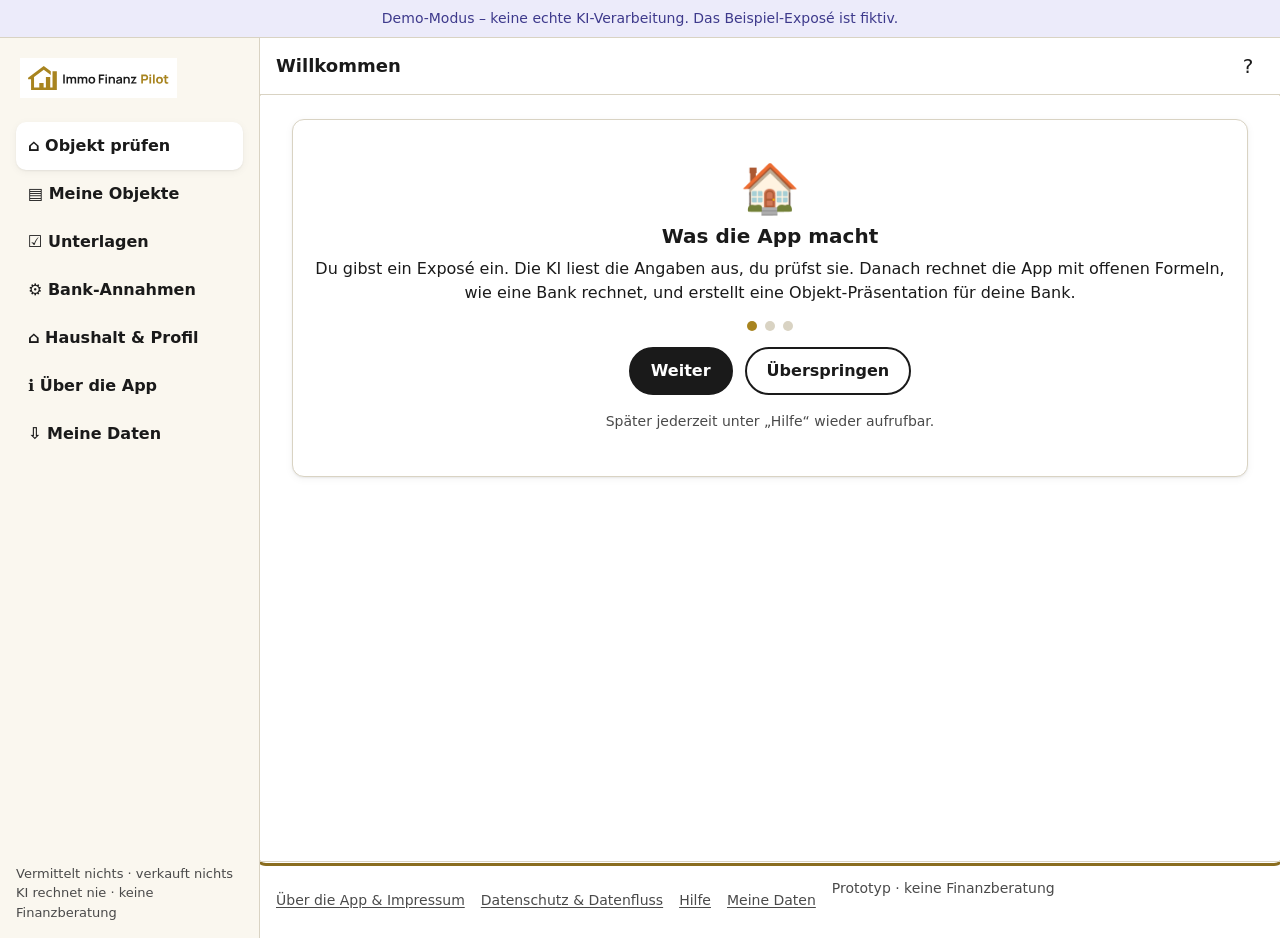
==== app/index.html @ 90c49cd7 "First App Design V.01 First design of my app v.01 with structure, supabase and math core" ====
<!DOCTYPE html>
<html lang="de" data-theme="hell">
<head>
<meta charset="utf-8">
<meta name="viewport" content="width=device-width, initial-scale=1">
<meta name="robots" content="noindex">
<title>Immo Finanz Pilot</title>
<link rel="icon" type="image/png" sizes="32x32" href="assets/favicon-32.png">
<link rel="apple-touch-icon" href="assets/apple-touch-icon.png">
<link rel="stylesheet" href="css/app.css">
</head>
<body>
<a class="sr-only" href="#inhalt">Zum Inhalt springen</a>
<div class="demo-banner" id="demo-banner" role="note">Demo-Modus – keine echte KI-Verarbeitung. Das Beispiel-Exposé ist fiktiv.</div>
<div class="app">
  <nav class="seitenleiste" aria-label="Hauptnavigation">
    <a href="#start" style="padding:0;min-height:0"><img class="logo" src="assets/logo-hell.svg" alt="Immo Finanz Pilot – Startseite"></a>
    <div id="seitenleiste-nav"></div>
    <div class="unten">Vermittelt nichts · verkauft nichts<br>KI rechnet nie · keine Finanzberatung</div>
  </nav>
  <div class="haupt">
    <header class="kopf">
      <button class="icon-btn" id="zurueck" aria-label="Zurück" hidden>←</button>
      <a href="#start"><img class="logo-mobil" src="assets/app-icon.svg" alt="Startseite"></a>
      <h1 id="kopf-titel">Immo Finanz Pilot</h1>
      <a class="icon-btn" href="#hilfe" aria-label="Hilfe" style="text-decoration:none">?</a>
    </header>
    <nav class="stepper" id="stepper" aria-label="Schritte" hidden></nav>
    <main class="inhalt" id="inhalt" tabindex="-1"></main>
    <footer class="fuss">
      <a href="#transparenz">Über die App &amp; Impressum</a><a href="#transparenz">Datenschutz &amp; Datenfluss</a><a href="#hilfe">Hilfe</a><a href="#daten">Meine Daten</a>
      <span>Prototyp · keine Finanzberatung</span>
    </footer>
  </div>
</div>
<nav class="tabbar" id="tabbar" aria-label="Navigation"></nav>
<dialog id="dialog"></dialog>
<script src="js/parameter.js"></script>
<script src="js/konfig.js"></script>
<script src="js/rechner.js"></script>
<script src="js/inhalte.js"></script>
<script src="js/expose.js"></script>
<script src="js/zustand.js"></script>
<script src="js/speicher.js"></script>
<script src="js/app.js"></script>
</body>
</html>
---- app/css/app.css ----
/* Immo Finanz Pilot – Gestaltung
   Helles Logo-Schema (Standard). Farben nur über Variablen, damit der Dark-Mode später nur Variablen tauscht (E9).
   Mobile first: Grundlayout = Smartphone; ab 834 px Tablet, ab 1100 px Desktop mit Seitenleiste. */

:root {
  --bg: #FFFFFF;
  --flaeche: #FAF7EF;
  --flaeche-2: #F3EFE3;
  --text: #1A1A1A;
  --text-2: #4A4A4A;        /* Zweittext, Kontrast ≥ 7:1 auf Weiß */
  --linie: #D9D3C3;
  --gold: #A8841F;          /* nur Icons, Akzente, Schrift ≥ 24 px */
  --gold-text: #8A6D1F;     /* Links, kleine Goldschrift (AA) */
  --primaer: #1A1A1A;
  --primaer-text: #FFFFFF;
  --fokus: #8A6D1F;
  --gruen: #1E6B3A; --gruen-bg: #E6F2EA;
  --gelb: #7A5A00;  --gelb-bg: #FFF4D1;
  --rot: #A3201A;   --rot-bg: #FBE7E5;
  --grau: #555555;  --grau-bg: #EFEFEF;
  --ki: #3E3A8C;    --ki-bg: #ECEBFA;
  --radius: 12px;
  --schatten: 0 1px 2px rgba(0,0,0,.06), 0 2px 8px rgba(0,0,0,.05);
  --schrift: "Manrope", "Segoe UI", system-ui, -apple-system, Roboto, Arial, sans-serif;
  --mono: ui-monospace, "SF Mono", Menlo, Consolas, monospace;
}
/* Dark-Mode: Variablen vorbereitet, Ausarbeitung nach dem Pflicht-Ablauf (E9) */
:root[data-theme="dunkel"] {
  --bg: #0F0F12; --flaeche: #18181D; --flaeche-2: #212128; --text: #F2EEE3; --text-2: #C9C3B5;
  --linie: #3A3833; --gold: #D4AF37; --gold-text: #E0C060; --primaer: #E0C060; --primaer-text: #111111; --fokus: #E0C060;
  --gruen: #7FD49B; --gruen-bg: #16301F; --gelb: #F2CF66; --gelb-bg: #352C10; --rot: #FF9B92; --rot-bg: #3A1714;
  --grau: #C4C4C4; --grau-bg: #2A2A2F; --ki: #B9B5FF; --ki-bg: #24224A;
}

* { box-sizing: border-box; }
html { font-size: 100%; }
body { margin: 0; font-family: var(--schrift); font-size: 1rem; line-height: 1.5; color: var(--text); background: var(--bg); -webkit-text-size-adjust: 100%; }
h1, h2, h3 { line-height: 1.25; margin: 0 0 .5rem; }
h1 { font-size: 1.375rem; } h2 { font-size: 1.25rem; } h3 { font-size: 1.0625rem; }
p { margin: 0 0 .75rem; }
a { color: var(--gold-text); text-underline-offset: 2px; }
.klein { font-size: .875rem; } .zweit { color: var(--text-2); }
.mono { font-family: var(--mono); font-size: .875rem; }
:focus-visible { outline: 3px solid var(--fokus); outline-offset: 2px; border-radius: 6px; }
.sr-only { position: absolute; width: 1px; height: 1px; overflow: hidden; clip: rect(0 0 0 0); white-space: nowrap; }
[hidden] { display: none !important; }

/* Grundgerüst */
.demo-banner { background: var(--ki-bg); color: var(--ki); font-size: .875rem; padding: .5rem 1rem; text-align: center; border-bottom: 1px solid var(--linie); }
.app { display: flex; min-height: 100vh; }
.seitenleiste { display: none; }
.haupt { flex: 1; min-width: 0; display: flex; flex-direction: column; }
.kopf { position: sticky; top: 0; z-index: 20; display: flex; align-items: center; gap: .5rem; background: var(--bg); border-bottom: 1px solid var(--linie); padding: .25rem .5rem; min-height: 56px; }
.kopf h1 { flex: 1; margin: 0; font-size: 1.125rem; }
.kopf .logo-mobil { height: 28px; }
.icon-btn { min-width: 48px; min-height: 48px; display: inline-flex; align-items: center; justify-content: center; border: 0; background: transparent; color: var(--text); font-size: 1.25rem; border-radius: 10px; cursor: pointer; }
.icon-btn:hover { background: var(--flaeche); }
.inhalt { padding: 1rem; flex: 1; width: 100%; max-width: 1280px; margin: 0 auto; }
.fuss { padding: 1rem; border-top: 1px solid var(--linie); font-size: .875rem; color: var(--text-2); display: flex; flex-wrap: wrap; gap: .25rem 1rem; padding-bottom: 6rem; }
.fuss a { color: var(--text-2); min-height: 44px; display: inline-flex; align-items: center; }

/* Navigation unten (Smartphone) */
.tabbar { position: fixed; left: 0; right: 0; bottom: 0; z-index: 30; display: grid; grid-template-columns: repeat(4, 1fr); background: var(--bg); border-top: 1px solid var(--linie); }
.tabbar a { min-height: 64px; display: flex; flex-direction: column; align-items: center; justify-content: center; font-size: .8125rem; color: var(--text-2); text-decoration: none; gap: 2px; }
.tabbar a .ico { font-size: 1.25rem; }
.tabbar a[aria-current="page"] { color: var(--text); font-weight: 700; box-shadow: inset 0 3px 0 var(--gold); }

/* Stepper */
.stepper { background: var(--flaeche); border-bottom: 1px solid var(--linie); padding: .5rem 1rem .75rem; }
.stepper .zeile { display: flex; justify-content: space-between; font-size: .875rem; color: var(--text-2); gap: 1rem; }
.stepper ol { list-style: none; display: grid; grid-template-columns: repeat(6, 1fr); gap: 4px; margin: .5rem 0 0; padding: 0; }
.stepper li { height: 6px; border-radius: 3px; background: var(--linie); }
.stepper li.fertig { background: var(--text-2); } .stepper li.aktuell { background: var(--gold); }
.stepper .namen { display: none; }

/* Karten, Felder, Knöpfe */
.karte { background: var(--bg); border: 1px solid var(--linie); border-radius: var(--radius); padding: 1rem; margin-bottom: 1rem; box-shadow: var(--schatten); }
.karte.flach { box-shadow: none; background: var(--flaeche); }
.btn { min-height: 48px; padding: .625rem 1.25rem; border-radius: 999px; border: 2px solid var(--primaer); background: var(--bg); color: var(--text); font: inherit; font-weight: 700; cursor: pointer; display: inline-flex; align-items: center; justify-content: center; gap: .5rem; text-decoration: none; }
.btn.primaer { background: var(--primaer); color: var(--primaer-text); }
.btn.breit { width: 100%; }
.btn:disabled, .btn[aria-disabled="true"] { opacity: .55; cursor: not-allowed; }
.btn.link { border: 0; background: transparent; color: var(--gold-text); text-decoration: underline; padding: .5rem; min-height: 44px; font-weight: 600; }
.btn-reihe { display: flex; flex-wrap: wrap; gap: .75rem; margin-top: 1rem; }
.feld { margin-bottom: 1rem; }
.feld label, .feld .label { display: block; font-weight: 700; margin-bottom: .25rem; }
.feld .hilfe { font-size: .875rem; color: var(--text-2); margin-top: .25rem; }
.feld .fehler { font-size: .875rem; color: var(--rot); margin-top: .25rem; font-weight: 600; }
input[type="text"], input[type="number"], input[type="email"], select, textarea {
  width: 100%; min-height: 52px; padding: .625rem .75rem; font: inherit; color: var(--text); background: var(--bg);
  border: 2px solid var(--linie); border-radius: 10px; }
textarea { min-height: 160px; }
input:focus, select:focus, textarea:focus { border-color: var(--fokus); outline: none; box-shadow: 0 0 0 3px rgba(138,109,31,.25); }
.eingabe-einheit { display: flex; align-items: stretch; }
.eingabe-einheit input { border-top-right-radius: 0; border-bottom-right-radius: 0; }
.eingabe-einheit span { display: flex; align-items: center; padding: 0 .75rem; border: 2px solid var(--linie); border-left: 0; border-radius: 0 10px 10px 0; background: var(--flaeche); min-width: 56px; justify-content: center; }
.checkzeile { display: flex; gap: .75rem; align-items: flex-start; min-height: 44px; padding: .5rem 0; }
.checkzeile input { width: 24px; height: 24px; margin-top: 2px; flex: none; }
.raster-2 { display: grid; gap: 0 1rem; grid-template-columns: 1fr; }

/* Kennzeichen (Badges) */
.badge { display: inline-flex; align-items: center; gap: .25rem; font-size: .8125rem; font-weight: 700; padding: .125rem .5rem; border-radius: 999px; border: 1px solid currentColor; white-space: nowrap; }
.badge.ki { color: var(--ki); background: var(--ki-bg); }
.badge.unsicher { color: var(--gelb); background: var(--gelb-bg); }
.badge.fehlt { color: var(--grau); background: var(--grau-bg); border-style: dashed; }
.badge.bestaetigt { color: var(--gruen); background: var(--gruen-bg); }
.badge.korrigiert { color: var(--text); background: var(--flaeche-2); }
.badge.annahme { color: var(--gelb); background: var(--gelb-bg); border-style: dashed; }
.badge.demo { color: var(--ki); background: var(--ki-bg); border-style: dashed; }

/* Prüfmaske */
.pfeld { display: flex; align-items: center; gap: .75rem; width: 100%; text-align: left; border: 2px solid var(--linie); border-radius: var(--radius); background: var(--bg); padding: .75rem 1rem; min-height: 72px; margin-bottom: .5rem; font: inherit; color: var(--text); cursor: pointer; }
.pfeld .k { font-size: .9375rem; color: var(--text-2); display: flex; flex-wrap: wrap; gap: .375rem; align-items: center; }
.pfeld .v { font-size: 1.125rem; font-weight: 700; }
.pfeld .pfeil { margin-left: auto; color: var(--text-2); }
.pfeld.unsicher { border-color: var(--gelb); background: var(--gelb-bg); }
.pfeld.fehlt { border-style: dashed; }
.pfeld[aria-pressed="true"] { outline: 3px solid var(--gold); }
.zitat { border-left: 4px solid var(--gold); background: var(--flaeche); padding: .5rem .75rem; border-radius: 0 8px 8px 0; margin: .5rem 0; }
.zitat mark { background: #FFE38A; color: #1A1A1A; padding: 0 2px; }
.option { display: flex; gap: .75rem; align-items: center; border: 2px solid var(--linie); border-radius: 10px; padding: .5rem .75rem; min-height: 52px; margin-bottom: .5rem; cursor: pointer; }
.option input { width: 22px; height: 22px; }

/* Ampeln – immer Symbol + Wort + Farbe (US-04 AK 3) */
.ampel { display: inline-flex; align-items: center; gap: .375rem; font-weight: 700; font-size: .875rem; padding: .25rem .625rem; border-radius: 999px; border: 2px solid currentColor; }
.ampel .sym { font-size: .875rem; }
.ampel.gruen { color: var(--gruen); background: var(--gruen-bg); }
.ampel.gelb { color: var(--gelb); background: var(--gelb-bg); }
.ampel.rot { color: var(--rot); background: var(--rot-bg); }
.ampel.unvollstaendig { color: var(--grau); background: var(--grau-bg); }
.ampel.nichtbewertet { color: var(--grau); background: transparent; border-style: dashed; }
.ampel-zusammen { display: flex; flex-wrap: wrap; gap: .5rem; }

/* Kennzahl-Kacheln */
.kacheln { display: grid; grid-template-columns: repeat(2, minmax(0, 1fr)); gap: .75rem; }
.kachel { border: 1px solid var(--linie); border-radius: var(--radius); padding: .75rem; background: var(--bg); text-align: left; font: inherit; color: var(--text); cursor: pointer; min-height: 120px; display: flex; flex-direction: column; gap: .375rem; }
.kachel .t { font-size: .875rem; color: var(--text-2); display: flex; justify-content: space-between; gap: .25rem; }
.kachel .z { font-size: 1.375rem; font-weight: 800; }
.kachel .u { font-size: .8125rem; color: var(--text-2); }
.kachel.aktiv { outline: 3px solid var(--gold); }
.kachel.nb { border-style: dashed; background: var(--flaeche); }

/* Ergebnis-Hero und Ergebnisleiste */
.hero { background: var(--flaeche); border: 1px solid var(--linie); border-radius: var(--radius); padding: 1rem; margin-bottom: 1rem; }
.hero .satz { font-size: 1.0625rem; }
.hero .grosse-zahlen { display: grid; grid-template-columns: repeat(2, minmax(0,1fr)); gap: .75rem; margin-top: .75rem; }
.hero .grosse-zahlen div { background: var(--bg); border-radius: 10px; padding: .5rem .75rem; }
.hero .grosse-zahlen b { display: block; font-size: 1.25rem; }
.ergebnisleiste { position: sticky; bottom: 64px; z-index: 25; background: var(--text); color: var(--bg); display: flex; gap: 1rem; align-items: center; justify-content: space-between; padding: .5rem 1rem; border-radius: 12px 12px 0 0; margin: 1rem -1rem 0; font-size: .9375rem; }
.ergebnisleiste b { font-size: 1.0625rem; }
.ergebnisleiste a { color: var(--bg); min-height: 44px; display: inline-flex; align-items: center; font-weight: 700; }

/* Rechenwege, Tabellen */
.rechenweg { font-family: var(--mono); font-size: .875rem; background: var(--flaeche); border-radius: 10px; padding: .75rem; overflow-x: auto; white-space: pre-wrap; }
.tabelle-wrap { overflow-x: auto; }
table { border-collapse: collapse; width: 100%; font-size: .9375rem; }
th, td { padding: .5rem; border-bottom: 1px solid var(--linie); text-align: left; vertical-align: top; }
td.zahl, th.zahl { text-align: right; font-variant-numeric: tabular-nums; white-space: nowrap; }
.diagramm { width: 100%; height: auto; }

/* Unterlagen */
details.gruppe { border: 1px solid var(--linie); border-radius: var(--radius); margin-bottom: .75rem; background: var(--bg); }
details.gruppe summary { min-height: 56px; padding: .75rem 1rem; cursor: pointer; font-weight: 700; display: flex; align-items: center; gap: .5rem; }
details.gruppe .posten { padding: 0 1rem 1rem; }
.posten-zeile { border-top: 1px solid var(--linie); padding: .75rem 0; }
.status { font-size: .8125rem; font-weight: 700; padding: .125rem .5rem; border-radius: 999px; }
.status.enthalten, .status.liegtvor { background: var(--gruen-bg); color: var(--gruen); }
.status.erwaehnt { background: var(--gelb-bg); color: var(--gelb); }
.status.fehlt { background: var(--grau-bg); color: var(--grau); }

/* Hinweise, Dialoge, Meldungen */
.hinweis { border-radius: 10px; padding: .75rem 1rem; margin: .75rem 0; border: 1px solid var(--linie); background: var(--flaeche); }
.hinweis.warnung { border-color: var(--gelb); background: var(--gelb-bg); }
.hinweis.fehler { border-color: var(--rot); background: var(--rot-bg); }
.hinweis.ki { border-color: var(--ki); background: var(--ki-bg); }
dialog { border: 0; border-radius: 16px; padding: 0; width: min(560px, calc(100vw - 2rem)); color: var(--text); background: var(--bg); box-shadow: 0 10px 40px rgba(0,0,0,.25); }
dialog::backdrop { background: rgba(0,0,0,.45); }
dialog .d-inhalt { padding: 1.25rem; max-height: 75vh; overflow-y: auto; }
dialog .d-fuss { padding: 0 1.25rem 1.25rem; display: flex; flex-wrap: wrap; gap: .75rem; justify-content: flex-end; }
.toast { position: fixed; left: 50%; bottom: 84px; transform: translateX(-50%); background: var(--text); color: var(--bg); padding: .75rem 1rem; border-radius: 10px; z-index: 100; max-width: calc(100vw - 2rem); }
.panel { display: none; }
.panel.immer { display: block; margin-top: 1rem; }
.mit-panel.drei { display: grid; grid-template-columns: minmax(0, 1fr); }
.fortschritt { height: 8px; background: var(--linie); border-radius: 4px; overflow: hidden; }
.fortschritt > div { height: 100%; background: var(--gold); transition: width .3s; }
.datenfluss { display: grid; gap: .5rem; }
.datenfluss .box { border: 2px solid var(--linie); border-radius: 10px; padding: .5rem .75rem; background: var(--bg); }
.datenfluss .lokal { border-color: var(--gruen); }
.onboarding-karte { text-align: center; padding: 2rem 1rem; }
.onboarding-karte .gross { font-size: 3rem; }
.punkte { display: flex; gap: .5rem; justify-content: center; margin: 1rem 0; }
.punkte span { width: 10px; height: 10px; border-radius: 50%; background: var(--linie); }
.punkte span.an { background: var(--gold); }
.start-optionen { display: grid; gap: .75rem; }
.start-option { text-align: left; border: 2px solid var(--linie); border-radius: var(--radius); background: var(--bg); padding: 1rem; font: inherit; color: var(--text); cursor: pointer; min-height: 88px; }
.start-option b { display: block; font-size: 1.0625rem; }
.start-option.empfohlen { border-color: var(--gold); background: var(--flaeche); }
.objekt-zeile { display: flex; gap: .75rem; align-items: center; flex-wrap: wrap; }

/* Tablet */
@media (min-width: 834px) {
  .inhalt { padding: 1.5rem 2rem; }
  .raster-2 { grid-template-columns: 1fr 1fr; }
  .kacheln { grid-template-columns: repeat(4, minmax(0, 1fr)); }
  .hero .grosse-zahlen { grid-template-columns: repeat(3, minmax(0,1fr)); }
  .stepper .namen { display: grid; grid-template-columns: repeat(6, 1fr); gap: 4px; font-size: .8125rem; color: var(--text-2); margin-top: .25rem; }
  .stepper .namen .aktuell { color: var(--text); font-weight: 700; }
  .start-optionen { grid-template-columns: repeat(3, 1fr); }
  .datenfluss { grid-template-columns: repeat(4, 1fr); }
}
/* Desktop: Seitenleiste + Detail-Panel statt Vergrößerung der Handy-Ansicht */
@media (min-width: 1100px) {
  .seitenleiste { display: flex; flex-direction: column; width: 260px; flex: none; background: var(--flaeche); border-right: 1px solid var(--linie); padding: 1rem; position: sticky; top: 0; height: 100vh; }
  .seitenleiste .logo { height: 40px; margin: .25rem .25rem 1.5rem; }
  .seitenleiste a { display: flex; align-items: center; gap: .75rem; min-height: 48px; padding: .5rem .75rem; border-radius: 10px; color: var(--text); text-decoration: none; font-weight: 600; }
  .seitenleiste a[aria-current="page"] { background: var(--bg); box-shadow: var(--schatten); }
  .seitenleiste .unten { margin-top: auto; font-size: .8125rem; color: var(--text-2); }
  .tabbar, .kopf .logo-mobil { display: none; }
  .fuss { padding-bottom: 1rem; }
  .mit-panel { display: grid; grid-template-columns: minmax(0, 1fr) 400px; gap: 1.5rem; align-items: start; }
  .panel { display: block; position: sticky; top: 72px; }
  .panel.immer { margin-top: 0; }
  .mit-panel.drei { grid-template-columns: minmax(0, 1fr) 400px; grid-template-areas: "a p" "b p"; }
  .mit-panel.drei > section { grid-area: a; } .mit-panel.drei > aside { grid-area: p; } .mit-panel.drei > .aktionen { grid-area: b; }
  .nur-mobil { display: none !important; }
  .ergebnisleiste { bottom: 0; margin: 1rem 0 0; border-radius: 12px; }
  .toast { bottom: 24px; }
}
@media (prefers-reduced-motion: reduce) { * { transition: none !important; } }
@media print { .tabbar, .seitenleiste, .kopf, .demo-banner, .ergebnisleiste { display: none !important; } }

/* Rechenweg-Tabellen (Phase 3, S07) */
.rw-tab { width: 100%; border-collapse: collapse; font-size: .9375rem; font-variant-numeric: tabular-nums; }
.rw-tab th { text-align: left; font-weight: 400; padding: .3rem .5rem .3rem 0; }
.rw-tab td { padding: .3rem 0; text-align: right; white-space: nowrap; }
.rw-tab td.op { width: 1.25rem; text-align: left; color: var(--text-2); }
.rw-tab tr.summe th, .rw-tab tr.summe td { font-weight: 700; border-top: 1px solid var(--linie); }
.rw-tab tr.trenn td { height: .5rem; }
.hero .grosse-zahlen b { white-space: nowrap; }
@media (min-width: 834px) { .panel .hero .grosse-zahlen { grid-template-columns: repeat(2, minmax(0,1fr)); } }
.ergebnisleiste b { white-space: nowrap; }
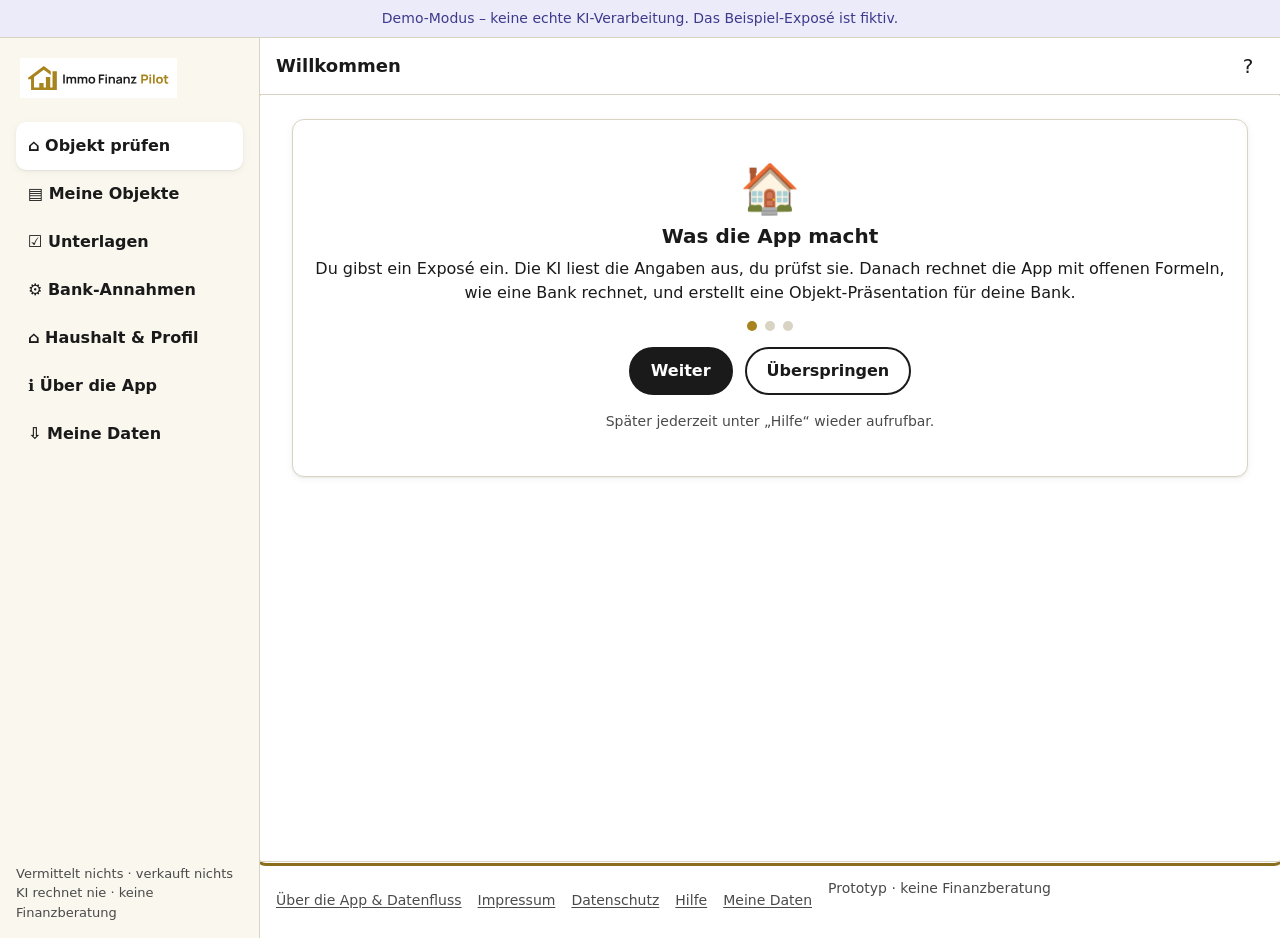
==== commit 26d7a361: "Changes in EU-AI-Act Made some changes for data using in app and clarifying the exact day for deleti" ====
--- a/app/index.html
+++ b/app/index.html
@@ -8,13 +8,17 @@
 <link rel="icon" type="image/png" sizes="32x32" href="assets/favicon-32.png">
 <link rel="apple-touch-icon" href="assets/apple-touch-icon.png">
 <link rel="stylesheet" href="css/app.css">
+<script>/* Farbschema vor dem ersten Zeichnen setzen (kein Aufblitzen) */
+try { var e = JSON.parse(localStorage.getItem("ifp.einstellungen.v1") || "{}"), th = e.theme || "hell";
+  if (th === "system") th = window.matchMedia && matchMedia("(prefers-color-scheme: dark)").matches ? "dunkel" : "hell";
+  document.documentElement.setAttribute("data-theme", th); } catch (x) {}</script>
 </head>
 <body>
 <a class="sr-only" href="#inhalt">Zum Inhalt springen</a>
 <div class="demo-banner" id="demo-banner" role="note">Demo-Modus – keine echte KI-Verarbeitung. Das Beispiel-Exposé ist fiktiv.</div>
 <div class="app">
   <nav class="seitenleiste" aria-label="Hauptnavigation">
-    <a href="#start" style="padding:0;min-height:0"><img class="logo" src="assets/logo-hell.svg" alt="Immo Finanz Pilot – Startseite"></a>
+    <a href="#start" style="padding:0;min-height:0"><img class="logo nur-hell" src="assets/logo-hell.svg" alt="Immo Finanz Pilot – Startseite"><img class="logo nur-dunkel" src="assets/logo-dunkel-transparent.svg" alt="Immo Finanz Pilot – Startseite"></a>
     <div id="seitenleiste-nav"></div>
     <div class="unten">Vermittelt nichts · verkauft nichts<br>KI rechnet nie · keine Finanzberatung</div>
   </nav>
@@ -28,7 +32,7 @@
     <nav class="stepper" id="stepper" aria-label="Schritte" hidden></nav>
     <main class="inhalt" id="inhalt" tabindex="-1"></main>
     <footer class="fuss">
-      <a href="#transparenz">Über die App &amp; Impressum</a><a href="#transparenz">Datenschutz &amp; Datenfluss</a><a href="#hilfe">Hilfe</a><a href="#daten">Meine Daten</a>
+      <a href="#transparenz">Über die App &amp; Datenfluss</a><a href="../datenschutz.html#impressum">Impressum</a><a href="../datenschutz.html#datenschutz">Datenschutz</a><a href="#hilfe">Hilfe</a><a href="#daten">Meine Daten</a>
       <span>Prototyp · keine Finanzberatung</span>
     </footer>
   </div>
@@ -42,6 +46,7 @@
 <script src="js/expose.js"></script>
 <script src="js/zustand.js"></script>
 <script src="js/speicher.js"></script>
+<script src="js/pdf.js"></script>
 <script src="js/app.js"></script>
 </body>
 </html>
--- a/app/css/app.css
+++ b/app/css/app.css
@@ -24,7 +24,7 @@
   --schrift: "Manrope", "Segoe UI", system-ui, -apple-system, Roboto, Arial, sans-serif;
   --mono: ui-monospace, "SF Mono", Menlo, Consolas, monospace;
 }
-/* Dark-Mode: Variablen vorbereitet, Ausarbeitung nach dem Pflicht-Ablauf (E9) */
+/* Dark-Mode (E9): nur Variablen tauschen. Kontraste auf --bg geprüft (Text ≥ 7:1, Gold-Text ≥ 4,5:1). */
 :root[data-theme="dunkel"] {
   --bg: #0F0F12; --flaeche: #18181D; --flaeche-2: #212128; --text: #F2EEE3; --text-2: #C9C3B5;
   --linie: #3A3833; --gold: #D4AF37; --gold-text: #E0C060; --primaer: #E0C060; --primaer-text: #111111; --fokus: #E0C060;
@@ -117,7 +117,7 @@
 .pfeld.fehlt { border-style: dashed; }
 .pfeld[aria-pressed="true"] { outline: 3px solid var(--gold); }
 .zitat { border-left: 4px solid var(--gold); background: var(--flaeche); padding: .5rem .75rem; border-radius: 0 8px 8px 0; margin: .5rem 0; }
-.zitat mark { background: #FFE38A; color: #1A1A1A; padding: 0 2px; }
+.zitat mark { background: #FFE38A; color: #1A1A1A; padding: 0 2px; border-radius: 2px; }
 .option { display: flex; gap: .75rem; align-items: center; border: 2px solid var(--linie); border-radius: 10px; padding: .5rem .75rem; min-height: 52px; margin-bottom: .5rem; cursor: pointer; }
 .option input { width: 22px; height: 22px; }
 
@@ -239,3 +239,41 @@
 .hero .grosse-zahlen b { white-space: nowrap; }
 @media (min-width: 834px) { .panel .hero .grosse-zahlen { grid-template-columns: repeat(2, minmax(0,1fr)); } }
 .ergebnisleiste b { white-space: nowrap; }
+.gruppen-titel { margin: 1.25rem 0 .5rem; font-size: 1rem; }
+.chip-liste { list-style: none; padding: 0; margin: 0; display: flex; flex-wrap: wrap; gap: .5rem; }
+.chip-liste a { display: inline-flex; align-items: center; gap: .4rem; min-height: 44px; padding: .25rem .6rem; border: 1px solid var(--linie); border-radius: 999px; color: var(--text); text-decoration: none; font-size: .875rem; background: var(--bg); }
+[id^="kz-"] { scroll-margin-top: 80px; }
+.diagramm { max-width: 100%; height: auto; display: block; }
+.legende { display: flex; flex-wrap: wrap; gap: .25rem 1rem; margin-top: .5rem; }
+.legende i { display: inline-block; width: 18px; height: 0; vertical-align: middle; margin-right: .35rem; }
+.leg-gold { border-top: 3px solid var(--gold); }
+.leg-strich { border-top: 3px dashed var(--text); }
+.leg-flaeche { height: 10px !important; background: var(--gold); opacity: .25; }
+table.verlauf th[scope="row"] { position: sticky; left: 0; background: var(--bg); }
+table.verlauf td, table.verlauf th { white-space: nowrap; }
+.kapitel { padding-left: 1.25rem; margin: 0; }
+.kapitel li { display: flex; justify-content: space-between; align-items: center; gap: .5rem; padding: .35rem 0; border-bottom: 1px solid var(--linie); flex-wrap: wrap; }
+.badge.ok { background: var(--gruen-bg); color: var(--gruen); border: 1px solid var(--gruen); }
+.hinweis.ok { border-color: var(--gruen); background: var(--gruen-bg); }
+.seite-vorschau { position: relative; overflow: hidden; background: #fff; border: 1px solid var(--linie); border-radius: 6px; padding: 1.25rem; box-shadow: 0 2px 10px rgba(0,0,0,.08); font-size: .875rem; }
+.seite-vorschau h3 { margin: .5rem 0 0; }
+.sv-kopf { display: flex; justify-content: space-between; align-items: center; gap: .5rem; border-bottom: 2px solid var(--gold); padding-bottom: .4rem; font-size: .75rem; color: var(--text-2); }
+.sv-kopf img { height: 22px; }
+.sv-zahlen { display: grid; grid-template-columns: 1fr 1fr; gap: .4rem; margin-top: .6rem; }
+.sv-zahlen div { background: var(--flaeche); border-radius: 6px; padding: .35rem .5rem; font-size: .75rem; }
+.sv-zahlen b { display: block; font-size: 1rem; white-space: nowrap; }
+.sv-ampeln { list-style: none; padding: 0; margin: 0; }
+.sv-ampeln li { display: flex; justify-content: space-between; gap: .5rem; padding: .2rem 0; border-bottom: 1px dotted var(--linie); font-size: .8125rem; }
+.sv-ampeln .ampel { font-size: .75rem; padding: 0 .4rem; }
+.entwurf-stempel { position: absolute; top: 38%; left: -10%; right: -10%; text-align: center; transform: rotate(-24deg); font-size: 4rem; font-weight: 800; color: rgba(168,132,31,.16); letter-spacing: .1em; pointer-events: none; text-transform: uppercase; }
+.fortschritt { height: 10px; background: var(--linie); border-radius: 999px; overflow: hidden; margin-top: .5rem; }
+.fortschritt span { display: block; height: 100%; background: var(--gold); }
+
+/* Logo je Farbschema */
+.nur-dunkel { display: none !important; }
+:root[data-theme="dunkel"] .nur-hell { display: none !important; }
+:root[data-theme="dunkel"] .nur-dunkel { display: inline-block !important; }
+:root[data-theme="dunkel"] { color-scheme: dark; }
+/* Vorschau der Bank-Präsentation bleibt immer hell – wie das PDF */
+.seite-vorschau { --bg: #FFFFFF; --flaeche: #FAF7EF; --text: #1A1A1A; --text-2: #4A4A4A; --linie: #D9D3C3; --gold: #A8841F; --gold-text: #8A6D1F;
+  --gruen: #1E6B3A; --gruen-bg: #E6F2EA; --gelb: #7A5A00; --gelb-bg: #FFF4D1; --rot: #A3201A; --rot-bg: #FBE7E5; --grau: #555555; --grau-bg: #EFEFEF; color: var(--text); }
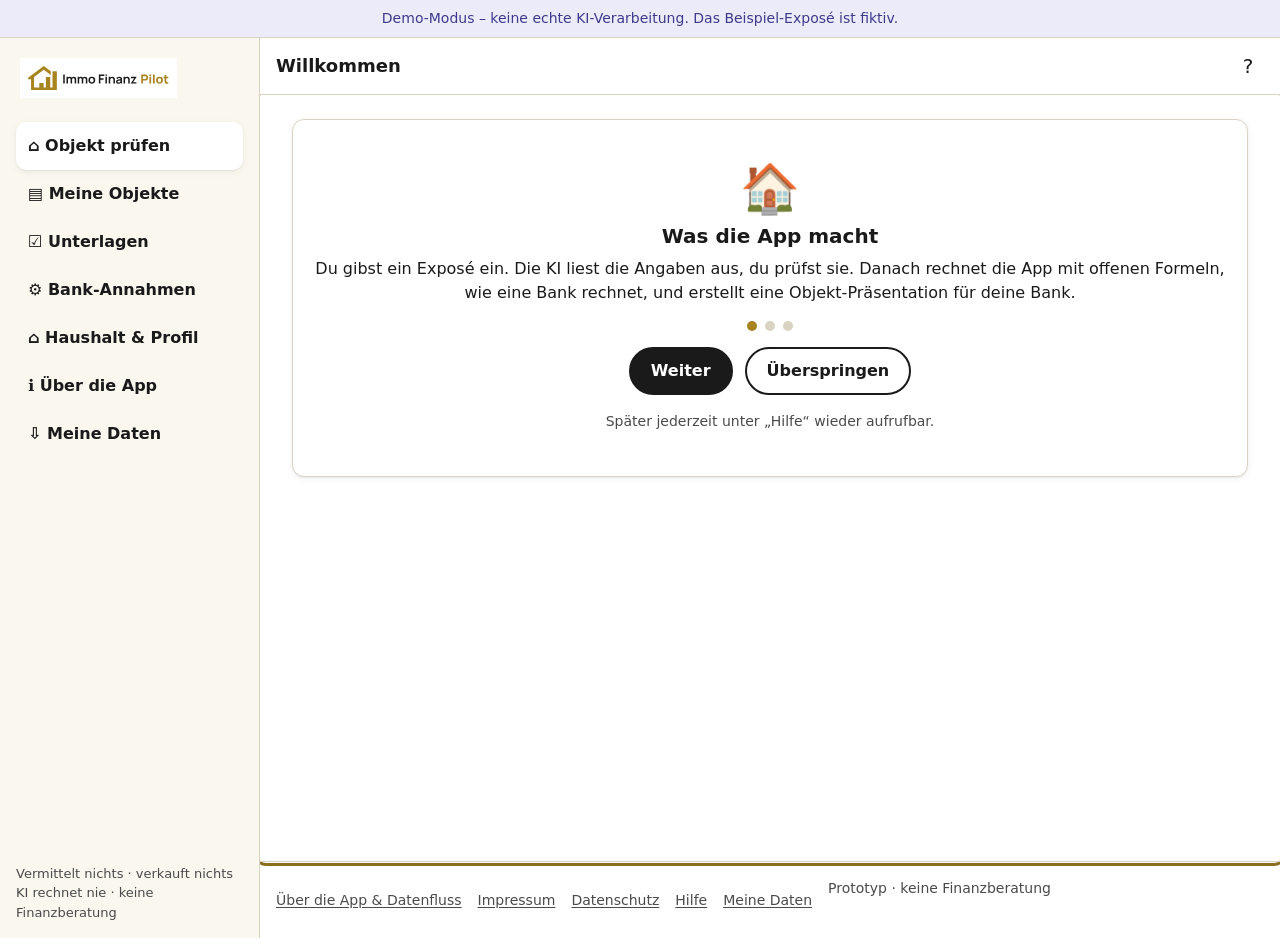
==== commit 41cc5f0c: "Changes impressum and data use" ====
--- a/app/index.html
+++ b/app/index.html
@@ -32,7 +32,7 @@
     <nav class="stepper" id="stepper" aria-label="Schritte" hidden></nav>
     <main class="inhalt" id="inhalt" tabindex="-1"></main>
     <footer class="fuss">
-      <a href="#transparenz">Über die App &amp; Datenfluss</a><a href="../datenschutz.html#impressum">Impressum</a><a href="../datenschutz.html#datenschutz">Datenschutz</a><a href="#hilfe">Hilfe</a><a href="#daten">Meine Daten</a>
+      <a href="#transparenz">Über die App &amp; Datenfluss</a><a href="../impressum.html">Impressum</a><a href="../datenschutz.html">Datenschutz</a><a href="#hilfe">Hilfe</a><a href="#daten">Meine Daten</a>
       <span>Prototyp · keine Finanzberatung</span>
     </footer>
   </div>
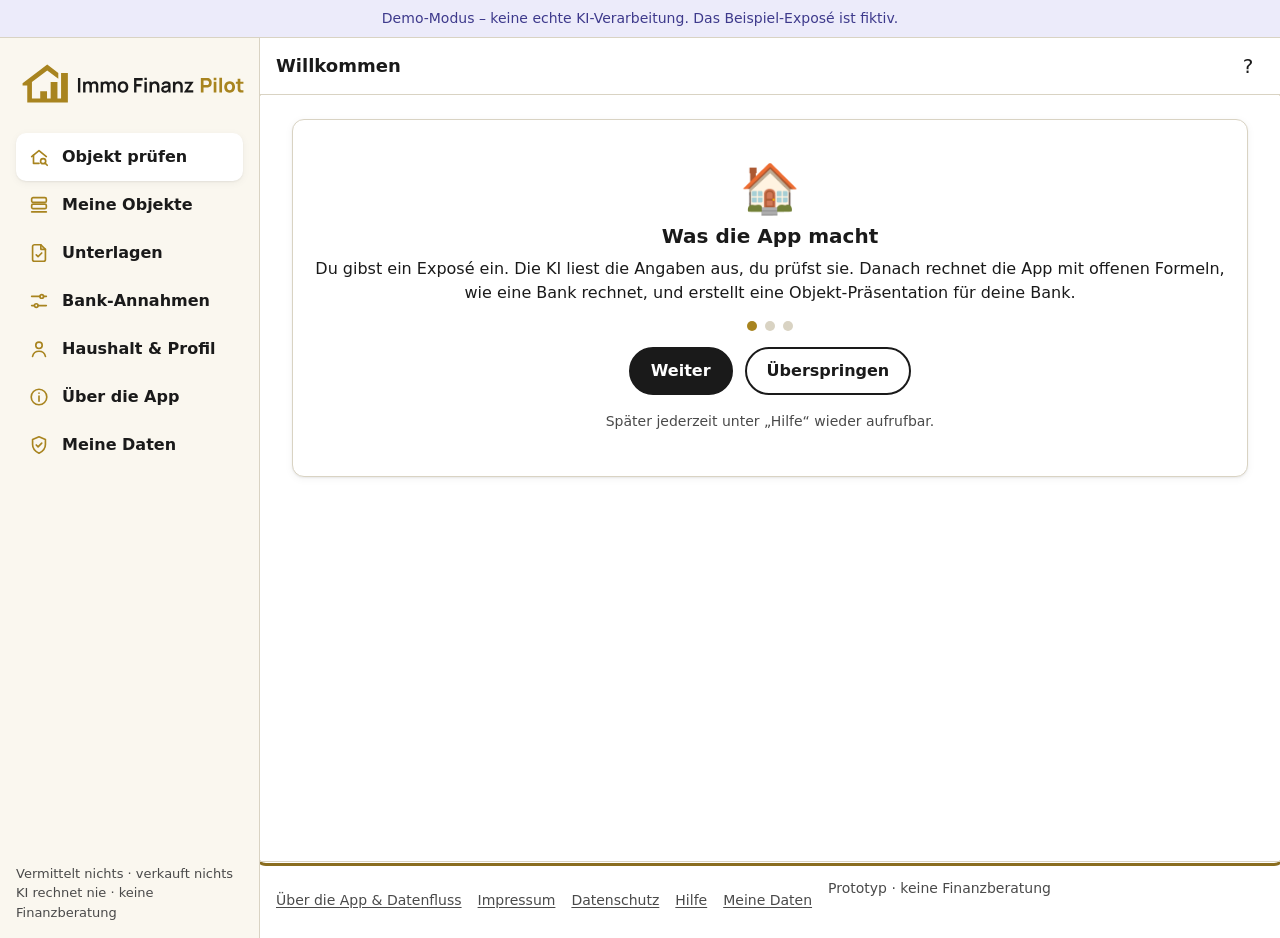
==== commit 208d5fd6: "Changed icons and logo size" ====
--- a/app/index.html
+++ b/app/index.html
@@ -18,7 +18,7 @@
 <div class="demo-banner" id="demo-banner" role="note">Demo-Modus – keine echte KI-Verarbeitung. Das Beispiel-Exposé ist fiktiv.</div>
 <div class="app">
   <nav class="seitenleiste" aria-label="Hauptnavigation">
-    <a href="#start" style="padding:0;min-height:0"><img class="logo nur-hell" src="assets/logo-hell.svg" alt="Immo Finanz Pilot – Startseite"><img class="logo nur-dunkel" src="assets/logo-dunkel-transparent.svg" alt="Immo Finanz Pilot – Startseite"></a>
+    <a href="#start" style="padding:0;min-height:0"><img class="logo nur-hell" src="assets/logo-hell-nav.svg" alt="Immo Finanz Pilot – Startseite"><img class="logo nur-dunkel" src="assets/logo-dunkel-nav.svg" alt="Immo Finanz Pilot – Startseite"></a>
     <div id="seitenleiste-nav"></div>
     <div class="unten">Vermittelt nichts · verkauft nichts<br>KI rechnet nie · keine Finanzberatung</div>
   </nav>
--- a/app/css/app.css
+++ b/app/css/app.css
@@ -62,7 +62,7 @@
 /* Navigation unten (Smartphone) */
 .tabbar { position: fixed; left: 0; right: 0; bottom: 0; z-index: 30; display: grid; grid-template-columns: repeat(4, 1fr); background: var(--bg); border-top: 1px solid var(--linie); }
 .tabbar a { min-height: 64px; display: flex; flex-direction: column; align-items: center; justify-content: center; font-size: .8125rem; color: var(--text-2); text-decoration: none; gap: 2px; }
-.tabbar a .ico { font-size: 1.25rem; }
+.tabbar a .nav-ico { width: 24px; height: 24px; color: var(--gold); }
 .tabbar a[aria-current="page"] { color: var(--text); font-weight: 700; box-shadow: inset 0 3px 0 var(--gold); }
 
 /* Stepper */
@@ -211,9 +211,10 @@
 /* Desktop: Seitenleiste + Detail-Panel statt Vergrößerung der Handy-Ansicht */
 @media (min-width: 1100px) {
   .seitenleiste { display: flex; flex-direction: column; width: 260px; flex: none; background: var(--flaeche); border-right: 1px solid var(--linie); padding: 1rem; position: sticky; top: 0; height: 100vh; }
-  .seitenleiste .logo { height: 40px; margin: .25rem .25rem 1.5rem; }
+  .seitenleiste .logo { width: 100%; height: auto; max-width: 228px; margin: .5rem .25rem 1.75rem; }
   .seitenleiste a { display: flex; align-items: center; gap: .75rem; min-height: 48px; padding: .5rem .75rem; border-radius: 10px; color: var(--text); text-decoration: none; font-weight: 600; }
   .seitenleiste a[aria-current="page"] { background: var(--bg); box-shadow: var(--schatten); }
+  .seitenleiste a .nav-ico { width: 22px; height: 22px; flex: none; color: var(--gold); }
   .seitenleiste .unten { margin-top: auto; font-size: .8125rem; color: var(--text-2); }
   .tabbar, .kopf .logo-mobil { display: none; }
   .fuss { padding-bottom: 1rem; }
